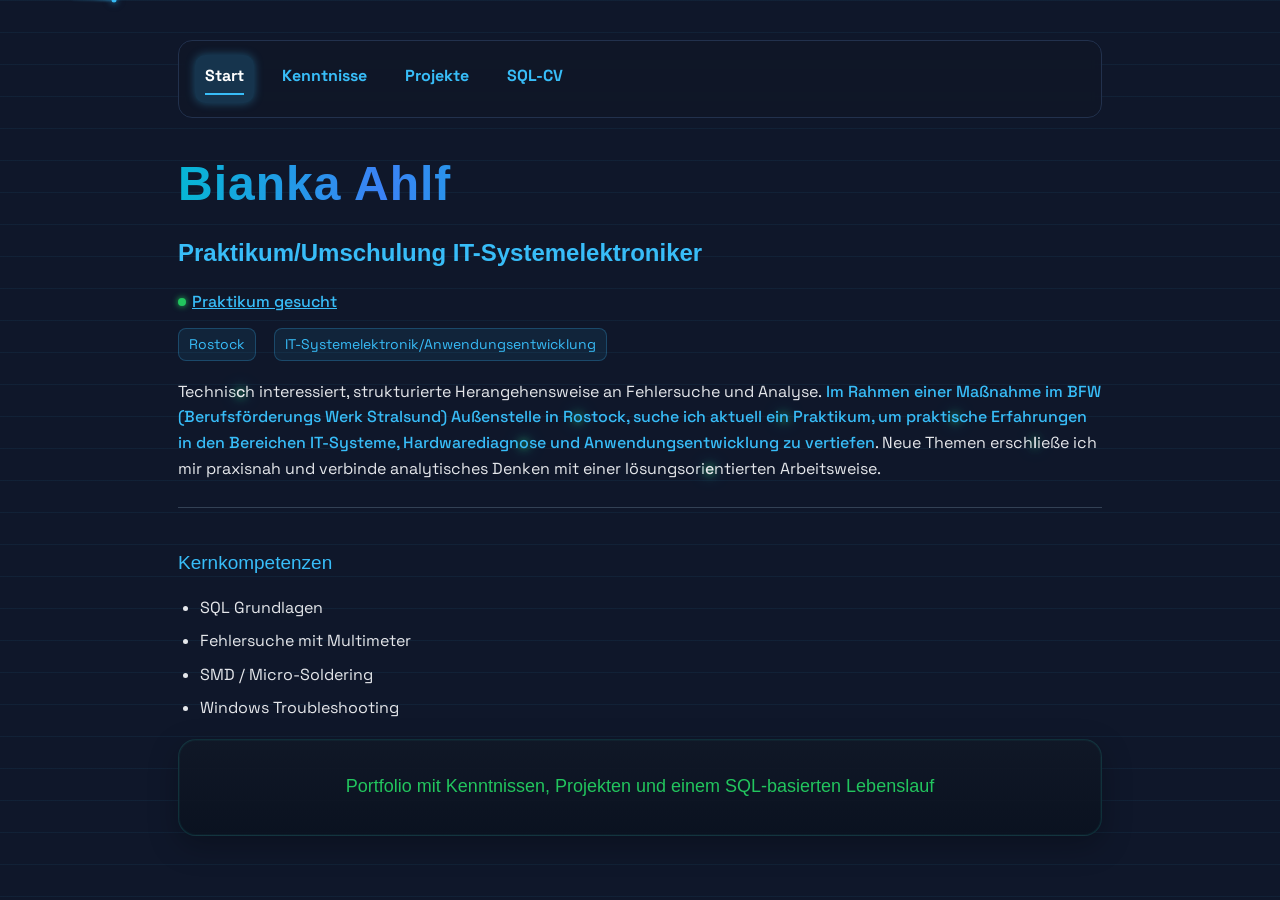
==== index.html @ 85205fda "Add files via upload" ====
<!DOCTYPE html>
<html lang="de">
<head>
 <meta name="viewport"content="width=device-width,initial-scale=1.0">
<meta charset="UTF-8">
<title>Mein Portfolio</title>
<link rel="stylesheet" href="style.css">
<link href="https://fonts.googleapis.com/css?family=Space+Grotesk:wght@300;400;500;600;700&display=wrap" rel="stylesheet">
</head>

<body>
<div class="bg-grid"></div>
<div class="scan-layer"></div>
<div class="page-content">

<nav>
<a class="active" href="index.html">Start</a>
<a href="skills.html">Kenntnisse</a>
<a href="projects.html">Projekte</a>
<a href="sql-cv.html">SQL-CV</a>
</nav>




<h1>Bianka Ahlf</h1>

<h2>Praktikum/Umschulung IT-Systemelektroniker</h2>

<a class="status"
    href="anschreiben.html"target="_blank"></span><span class="status-dot"></span>
 Praktikum gesucht
</a>

<div class="quick-facts">
  <span> Rostock</span>
  <span> IT-Systemelektronik/Anwendungsentwicklung</span>
</div> 

<p>
Technis<span class="easter-letter" data-letter="c">c</span>h interessiert, strukturierte Herangehensweise an Fehlersuche und Analyse.<span class="praktikums-hinweis"> Im Rahmen einer Maßnahme im BFW (Berufsförderungs Werk Stralsund) Außenstelle in R<span class="easter-letter" data-letter="o">o</span>stock, suche ich aktuell ei<span class="easter-letter" data-letter="n">n</span> Praktikum, um prakti<span class="easter-letter" data-letter="s">s</span>che Erfahrungen in den Bereichen IT-Systeme, Hardwarediagn<span class="easter-letter" data-letter="o">o</span>se und Anwendungsentwicklung zu vertiefen</span>. Neue Themen ersch<span class="easter-letter" data-letter="l">l</span>ieße ich mir praxisnah und verbinde analytisches Denken mit einer lösungsori<span class="easter-letter" data-letter="e">e</span>ntierten Arbeitsweise.


</p>

<hr>

<h3 style="color:var(--muted)">Kernkompetenzen</h3>
<ul>
<li>SQL Grundlagen</li>
<li>Fehlersuche mit Multimeter</li>
<li>SMD / Micro-Soldering</li>
<li>Windows Troubleshooting</li>
</ul>

<div class="card">
<h4>Portfolio mit Kenntnissen, Projekten und einem SQL-basierten Lebenslauf
  </h4>
 </div>
</div>

<script src="scan.js"></script>
</body>

</html>
---- style.css ----
:root{
 --bg:#0f172a;
 --panel: #111827aa;
 --panel2: #0b1220;
 --border: #22314d;
 --text: #e2e8f0;
 --muted: #38bdf8;
 --accent: #38bdf8;
}

*{box-sizing: border-box;}

body {
  font-family: "Space Grotesk", sans-serif;
  background-color:#0f172a;
  color: #e5e7eb;
  margin: 0 auto;
  padding: 40px 18px;
  max-width: 960px;
  margin-left: auto;
  margin-right: auto;
  line-height: 1.6;
  background-image:
  linear-gradient(rgba(56,189,248,0.06) 1px, transparent 1px);   
background-size: 32px 32px;
} 

.page-content{
  position:relative;
  z-index: 2;
}
.scan-layer{
  pointer-events:none;	
  position:fixed;
  inset:0;
  pointer-events:none;
  z-index:1;
--trail-angle: 90deg;
--point-x: 5px;
} 
.scan-layer::before{
  content:"";
  position: absolute;
  left: 0;
  top: 0;
  width: 48px;
  height: 2px;
  background:linear-gradient(var(--trail-angle),
 	 rgba(56,189,248,0.05) 0%,
         rgba(56,189,248,0.18) 45%,
         rgba(56,189,248,0.45) 75%,
         transparent 100%);

  border-radius: 999px;
  filter: blur(0.8px);

  transform: translate(
		calc(var(--scan-x, 0px) - var(--pointer-x, 
	     2.5px) + var(--trail-offset, 0px)), 
		calc(var(--scan-y, 0px) - 1px));
}

.scan-layer::after{
  content:"";
  position:absolute;
  left:0;
  top:0;

  width:5px;
  height:5px;

  border-radius:50%;

  background:radial-gradient(circle at 50% 50%,
	 rgba(56,189,248,1) 0px,
	 rgba(56,189,248,0.95) 3px,
 	 rgba(56,189,248,0.25) 6px,
	 transparent 8px);

  box-shadow:
	 0 0 6px rgba(56,189,248,0.7),
	 0 0 12px rgba(56,189,248,0.25);

  transform: translate(
	calc(var(--scan-x,0px) - 2.5px),
 	calc(var(--scan-y,0px) - 2.5px));
}	

nav {
  display: flex;
  gap: 18px;
  flex-wrap: wrap;
  align-items: center;
  padding: 14px 16px;
  border: 1px solid var(--border);
  background:rgba(17,24,39,0.7);
  backdrop-filter: blur(6px);
  border-radius: 14px;
  margin-bottom: 28px;
}

nav a {
  color: var(--accent);
  text-decoration: none;
  font-weight: 700;
  padding: 8px 10px;
  border-radius: 10px;
  transition: .12s ease, background .12s ease, color .12s ease;
}
nav a::after{
  content:"";
  display:block;
  height:2px;
  width:0;
  background: var(--accent);
  transition:width .25s ease;
  margin-top:4px;
}
nav a:hover {
  background: rgba(56,189,248,0.12);
  transform: translateY(-1px);
  color: #ffffff;
}
 
nav a:hover::after, nav a.active::after{
  width: 100%;
}

nav a.active {
  background: rgba(56,189,248,0.18);
  color: #ffffff;
  box-shadow: 0 0 10px rgba(56,189,248,0.35);
}

h1 {
  display: inline-block;
  font-family:"inter", sans-serif;
  font-size: 48px;
  font-weight:800;
  letter-spacing: 1px;
  margin:0 0  12px 0;
  background: linear-gradient(90deg, #06b6d4 0%, #3b82f6 25%, #06b6d4 50%, #22c55e 75%, #16a34a 85%, #06b6d4 100%);
  background-size: 300% 100%;
  background-position: 0% 50%;
  background-clip: text;
  -webkit-background-clip: text;
  color: transparent;
  -webkit-text-fill-color: transparent;
  animation: nameGlow 5s ease-in-out infinite alternate;
}
@keyframes nameGlow{
 0%{
background-position:0% 50%;
}
 100%{
background-position:100% 50%;
 }
}
h2 {
  font-family:"inter", sans-serif;
  color:var(--muted);
  margin:0 0 16px;
  font-weight:600;
}
.quick-facts{
 display:flex;
 gap:18px;
 flex-wrap:wrap;
 margin:10px 0 18px 0;
 font-size:14px;
 color:var(--muted);
}
.quick-facts span{
  background:rgba(56,189,248,0.08);
  border:1px solid rgba(56,189,248,0.25);
  padding:4px 10px;
  border-radius:8px;
}
 .status{
  display:flex;
  align-items:center;
  gap:6px;
  color:var(--accent);
  font-weight:500;
  margin:8px 0 14px 0;
}
 .status-dot{
  display:inline-block;
  width:8px;
  height:8px;
  border-radius:50%;
  background:#22c55e;
  box-shadow:0 0 6px #22c55e;
  animation:statusPulse 2s infinite;
}
.status{
  transition:color .2s ease;
}

.status-dot{
  transition:transform .2s ease, box-shadow .2s ease;
}
.status:hover{
  color:#4ade80;
  text-shadow: 0 0 6px rgba(134,239,172,1),
               0 0 12px rgba(34,197,94,0.9),
 	       0 0 20px rgba(34,197,94,0.7);
}
.status:hover .status-dot{
  transform:scale(1.2);
  box-shadow:0 0 12px #22c55e, 0 0 22px #22c55e;
}


@keyframes statusPulse{
0%{
  transform:scale(1);
  box-shadow:0 0 4px #22c55e;
  opacity:1.2;
}
50%{
  transform:scale(1.4);
  box-shadow:0 0 10px #22c55e;
  opacity:2.2;
}
100%{
  transform:scale(1);
  box-shadow:0 0 4px #22c55e;
  opacity:1.2;
 }
}

h3 {
  font-family:"inter", sans-serif;
  color:#6bdcff;
  font-weight:500;
  font-size:19px;
  margin-top:40px;
  margin-bottom:14px;
}

h4 {
  color:#22c55e;
  font-family:"inter",sans-serif;
  font-weight:450;
  font-size:18px;
  margin-top:40px;
  margin-bottom:14px;
}

p{ margin:12px 0;
}
.easter-letter{
  font-weight:500;
  text-shadow:0 0 8px #22c55e,0 0 16px rgba(56,189,248,0.7);
  cursor:pointer;
}
.easter-hit{
 color:#22c55e !important;
 text-shadow:0 0 14px #22c55e;
 transition:all 0.2s ease;
}
 .praktikums-hinweis{
  color:var(--muted);
  font-weight:500;
  margin-top:14px; 
}

hr {
  border:0;
  height:1px;
  background:#334155;
  margin:26px 0;
}

ul {
  padding-left: 22px;

}

li {
  margin-bottom: 8px;
}

.card{
  background:linear-gradient(
   180deg,
   rgba(17,24,39,0.94),
   rgba(11,18,32,0.94)
  );
  border:1px solid rgba(45,212,191,0.15);
  border-radius:18px;
  padding:20px 22px;
  margin:18px 0;
  box-shadow:0 10px 30px rgba(0,0,0,0.25),
   0 0 0 1px rgba(45,212,191,0.05) inset;
  transition:all 0.25s ease;
}
.sql-card{
	margin:16px;
	padding:20px 16px;
	border-radius:16px;
	background:rgba(8,12,24,0.88);
	border:1px solid rgba(80,150,255,0.18);
	box-shadow:0 10px 30px rgba(0,0,0,0.35);
	overflow:visible;
}
.card h3{
  margin-bottom:12px;
  color:#2dd4bf;
  font-size:18px;
}

.card h4{
  text-align:center;
  color:#22c55e;
  width:100%;
  margin-top:12px;
}

.card p{
  margin-bottom:14px;
  color:#cbd5e1;
}

.card ul{
  padding-left:18px;
  margin:0;
}

.card li{
  margin-bottom:8px;
  color:#94a3b8;
}

.card:hover{
  transform:translateY(-4px);
  border-color:rgba(45,212,191,0.4);
  box-shadow:0 15px 40px rgba(0,0,0,0.35),
   0 0 25px rgba(45,212,191,0.15);
}
.card:hover h3{
  color:#38bdf8;
}
.projects-page .card h3{
  color:#2dd4bf;
  margin-bottom:10px;
}
.projects-page .card p{
  color:#cbd5e1;
  margin-bottom:12px;
}
.projects-page .card ul{
  padding-left:18px;
  margin:0;
}
.projects-page .card li{
  color:#94a3b8;
  margin-bottom:6px;
}

.muted{
  color:var(--muted);
}

pre {
  background-color: #0b1020;
  padding: 18px;
  border-radius: 14px;
  overflow-x: auto;
  border: 1px solid #1f2a44;
  font-family: Consolas, Monaco, 'Courier New', monospace;
  box-shadow: 0 10px 25px rgba(0,0,0,0.3);
}
code {
  color: #cbd5e1;
}
.kw {color: #38bdf8; font-weight:700;}
.fn {color: #a78bfa;}
.str {color: #34d399;}
.cm {color: #64748b; font-style: italic;}
.num {color: #fbbf24;}

.skill-header{
 display: flex;
 justify-content: space-between;
 font-size: 14px;
 margin-bottom: 6px;
}
.skill-header span:last-child {
 color: var(--muted);
}
.skill-percent {
 min-width: 45px;
 text-align: right;
 font-variant-numeric:tabular-nums;
}
.skill{
  margin-bottom: 18px;
  transition: transform 0.2s ease;
}
.skill-name {
  margin-bottom: 6px; 
  font-weight:600;
}
.skill-bar {
  background: #1e293b;
  border-radius: 10px;
  height: 10px;
}
.skill-fill {
  display: block;
  height: 100%;
  width:0%; 
  transition: width 1.2s ease;
  box-shadow: 0 0 8px rgba(80,150,255,0.4);
  position: relative;
  overflow: hidden;
}
.skill-fill::after{
 content:"";
 position:absolute;
 top:0;
 left:-100%;
 width:100%;
 height:100%;
 z-index: 2;
 pointer-events:none;
 background:linear-gradient(120deg,
 transparent, rgba(255,255,255,0.4),
 transparent
 );
 animation:skillShimmer 2.5s infinite;
} 
.skill-fill.hardware {
 background: linear-gradient(90deg, #3b82f6, #2563eb);
 box-shadow: 0 0 8px rgba(59,130,246,0.7), 0 0 16px rgba(59,130,246,0.5);
}
.skill:hover .skill-fill.hardware {
 box-shadow:0 0 22px rgba(59,130,246,0.95);
 transform: scaleX(1.02);
}
.skill-fill.software {
 background: linear-gradient(90deg, #22c55e, #16a34a);
 box-shadow: 0 0 8px rgba(34,197,94,0.7), 0 0 16px rgba(34,197,94,0.5);
}
.skill:hover .skill-fill.software {
 box-shadow: 0 0 22px rgba(34,197,94,0.95);
 transform: translateX(8px);
}
.skill.reveal {
 opacity:0;
 transform:translateY(14px);
 transition:
  opacity 600ms cubic-bezier(.2,.8,.2,1);
  transform 600ms cubic-bezier(.2,.8,.2,1);
}

.skill.reveal.is-visible {
 opacity:1;
 transform:translateY(0);
}
a{
color:var(--accent);
}
.sql-cv {
  background:#0f172a;
  padding: 30px;
  border-radius:12px;
  font-family:monospace;
  border:1px solid rgba(56,189,248,0.18);
  box-shadow:0 10px 30px rgba(0,0,0,0.28);
}
.sql {
  color:#e5e7eb;
  margin-top:20px;
  font-family:monospace;
  padding:20px;
  border-radius:8px;
  line-height:1.7;
  background:rgba(2,6,23,0.45);
  border:1px solid rgba(56,189,248,0.08);
  white-space:pre-wrap;
}
.sql-keyword {
  color: #38bdf8;
  font-weight: 700;
  text-shadow: 0 0 6px rgba(56,189,248,0.35);
}

.sql-table {
  color: #22c55e;
  font-weight: 600;
  text-shadow: 0 0 6px rgba(34,197,94,0.35);
}

.sql-string {
  color: #fbbf24;
  font-weight: 600;
  text-shadow: 0 0 6px rgba(251,191,36,0.35);
}

.sql-comment {
  color: #94a3b8;
  font-style: italic;
  opacity: 0.85;
}
}
.sql-result {
  color:#e5e7eb;
  margin:18px 0 28px;
  padding:16px 18px;
  background:rgba(2,6,23,0.35);
  border:1px solid rgba(34,197,94,0.22);
  border-radius:8px;
  display:inline-block; 
  font-family:monospace;
  white-space:pre;
  box-sizing:border-box;
  text-align:left;
}
.sql-result pre{
 margin:0;
 font-family:monospace;
 color:#e5e7eb;
}
.sql::before {
  content:">";
  color:#22c55e;
  font-weight:700;
}
.typewriter {
  white-space:pre-wrap;
  border-right:2px solid #22c55e;
  min-height:3.5em;
  opacity:0;
  transition:opacity 0.2s ease;
}
.typewriter.is-visible{
  opacity:1;
}
.typewriter.typing {
  animation:cursorBlink 0.8s step-end infinite;
}

@keyframes cursorBlink {
  50%{
border-color:transparent;
 }
}

 .projects{
  display:grid;
  gap:20px;
  margin-top:20px;
}

 @media (min-width:900px){
  .projects{
   grid-template-columns: 1fr 1fr;
  }
 }

.badge-grid {
  display:grid;
  grid-template-columns: repeat(auto-fit, minmax(280px, 1fr));
  gap: 18px;
  margin-top: 12px;
}
.badge{
  border: 1px solid var(--border);
  border-left: 4px solid var(--accent);
  background: rgba(17,24,39,0.85);
  border-radius: 14px;
  padding: 18px 18px 18px 20px;
  transition: all .2s ease;
}
.badge-hover {
 transform: translateY(-4px);
 box-shadow: 0 14px 30px rgba(0,0,0,0.35);
}
.badge-title {
  font-weight: 700;
  font-size: 16px;
  margin-bottom: 6px;
  color: #ffffff;
}
.badge-text {
  color: var(--muted);
  font-size: 14px;
  line-height: 1.6;
}

@media (max-width: 700px){
 .badge-grid{grid-template-columns:1fr;}
}
.badge.hardware {
 border-left: 4px solid #3b82f6;
}
.badge.software {
 border-left: 4px solid #22c55e;
}
.badge.workflow {
 border-left: 4px solid #06b6d4;
}
.section-card {
 border: 1px solid var(--border);
 background: rgba(17,24,39,0.75);
 border-radius: 18px;
 padding: 24px;
 margin-bottom: 28px;
}

#software {
 margin-top: 140px;
}

 html {
  scroll-behavior: smooth;
}

@keyframes skillShimmer {
 0%{left:-100%;
 }
 100%{left:120%;
 }
}

@media(max-width: 768px){

 body{
  overflow-x:auto;
}
 nav{
  display:flex;
  flex-wrap:wrap;
  gap:10px;
  justify-content:center;
}
.card, .cv{
  margin:16px;
  padding:20px 16px;
  border-radius:16px;
}
 h1{
  font-size:28px;
}
 h2{
  font-size:22px;
}
 h3{
  font-size:18px;
}
 p, li{
  font-size:15px;
  line-height:1.6;
}
.actions{
  flex-direction:column;
  gap:10px;
}
.btn{
  width:100%;
  text-align:center;
}
.projects-page .card{
  width:100%;
  margin:14px 0;
}
.projects-page ul{
  padding-left:18px;
}
.project-grid{
grid-template-columns:1fr;
}
.skill-grid, .skills{
 grid-template-columns:1fr;
}
.skill-box, .card.skills-section{
  width:100%;
  box-sizing:border-box;
}
.skill-header{
  flex-direction:column;
  align-items:flex-start;
  gap:4px;
}
.skill-percent{
  align-self:flex-end;
}
.card{
  overflow:visible;
}
.sql-cv{
  white-space:pre;
}
.sql-scroll{
   width:100%;
   max-width:100%;
   overflow-x:auto;
   overflow-y:hidden;
   touch-action:pan-x;
  -webkit-overflow-scrolling:touch;
 }
	.sql-content{
		margin-left:0;
		margin-right:0;
		vertical-align:top;
}
 .sql-result{
	 white-space:pre;
	 min-width:1400px;
	 font-family:monospace
	 overflow-x:auto;
	 display:block;
	 padding:12px 14px;
 }
  .sql-result,
  .sql.typewriter,
  .sql-result pre{
	font-size:13px;
	line-height:1.5;
  }
  .sql-card{
	  margin:10px 0;
  }
}
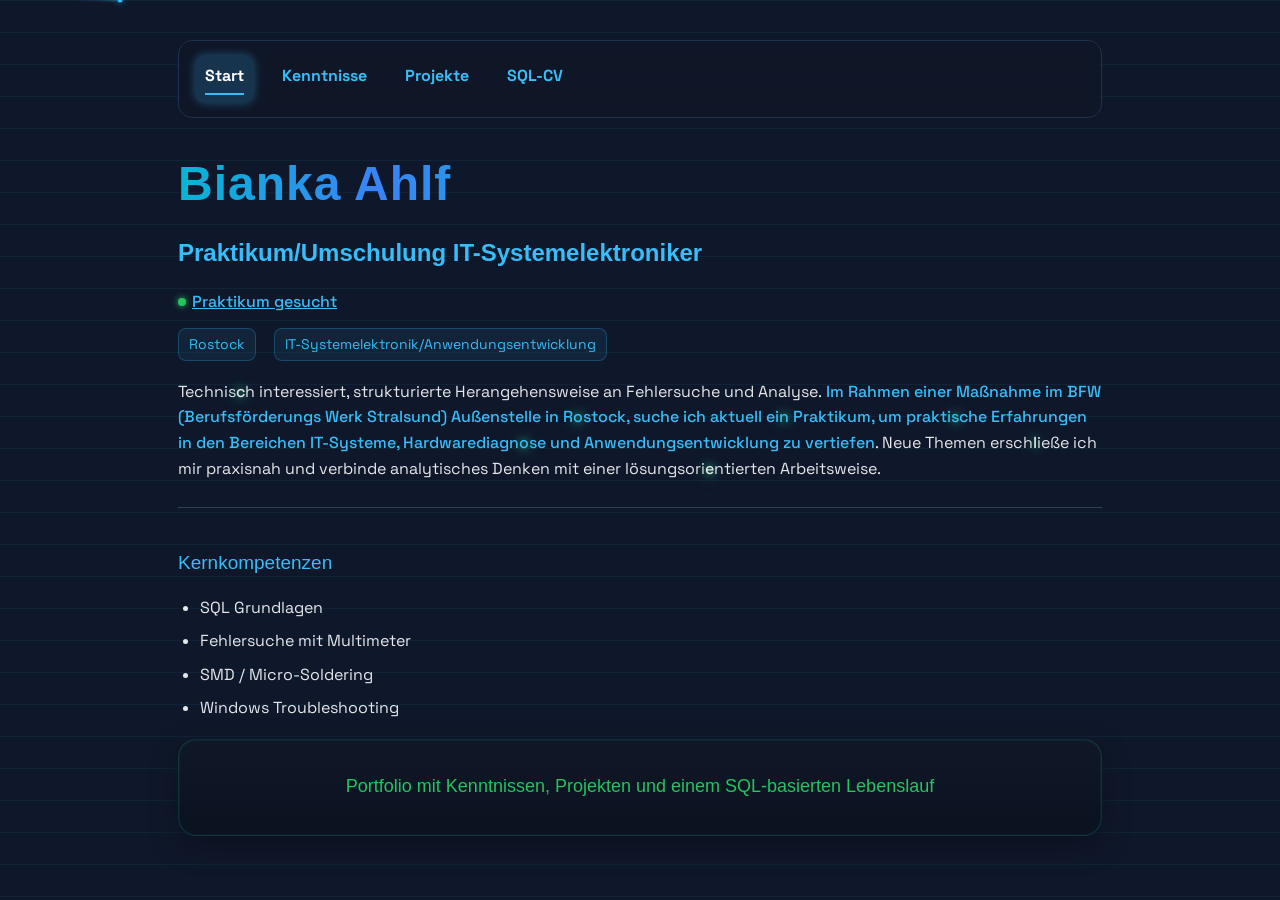
==== commit 3eff083f: "Fix HTML structure and update links" ====
--- a/index.html
+++ b/index.html
@@ -28,7 +28,7 @@
 <h2>Praktikum/Umschulung IT-Systemelektroniker</h2>
 
 <a class="status"
-    href="anschreiben.html"target="_blank"></span><span class="status-dot"></span>
+    href="anschreiben.mandarin.html"target="_blank"></span><span class="status-dot"></span>
  Praktikum gesucht
 </a>
 
@@ -62,4 +62,4 @@
 <script src="scan.js"></script>
 </body>
 
-</html>+</html>
